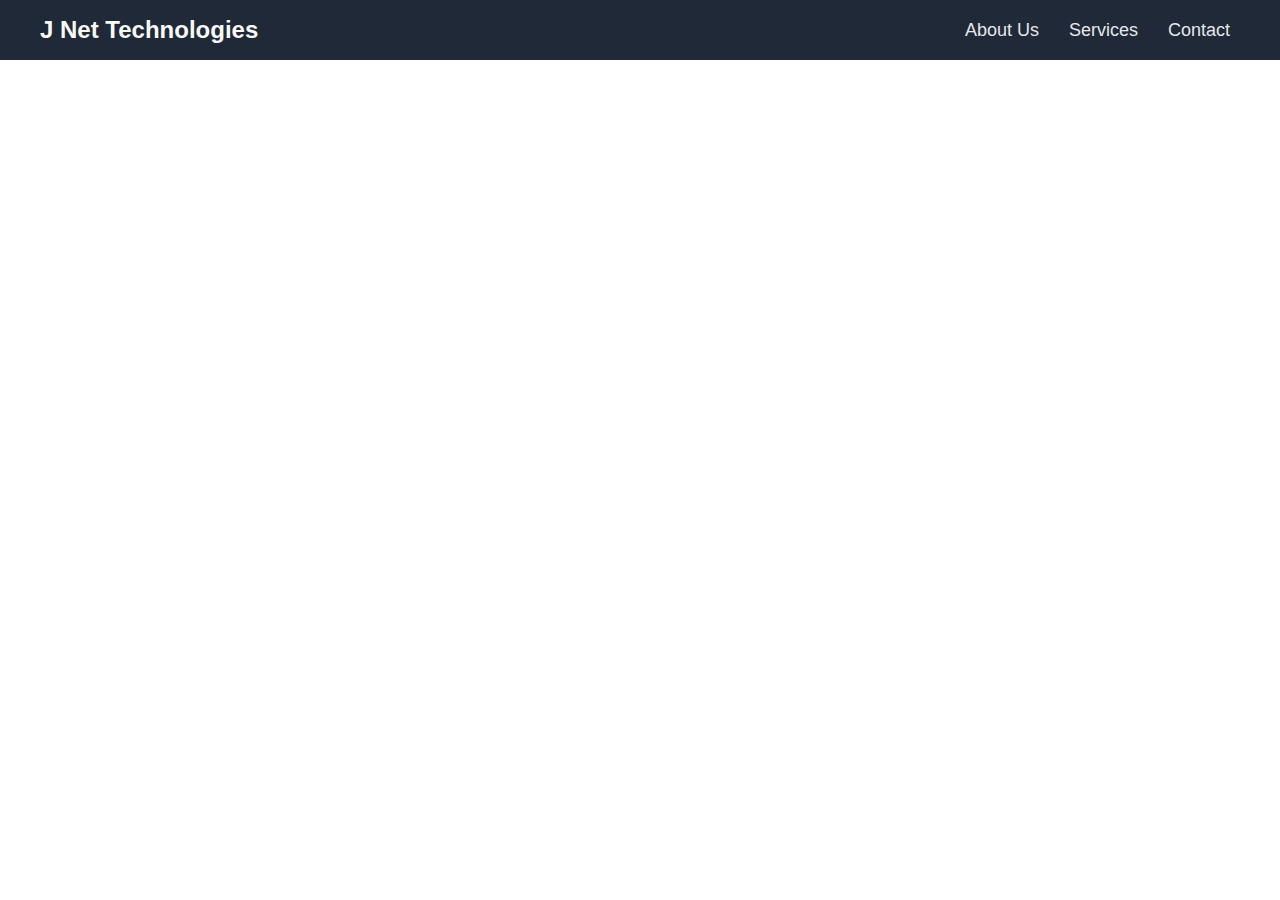
==== A1/index.html @ 6ad4e540 "added content to index.html and styles.html got the navbar done" ====
<!DOCTYPE html>
<html lang="en">
<head>
    <meta charset="UTF-8">
    <meta http-equiv="X-UA-Compatible" content="IE=edge">
    <meta name="viewport" content="width=device-width, initial-scale=1.0">
    <link rel="stylesheet" href="style.css">
    <title>Document</title>
</head>
<body>
    <div class='header'>
        <div class='navbar'>
            <!-- navbar to include header logo, and links-->
            <h1>J Net Technologies</h1>
            <div class='links'>
            <a href="www.google.com.au">About Us</a>
            <a href="www.google.com.au">Services</a>
            <a href="www.google.com.au">Contact</a>
            </div>
        </div>
    <div class='description'>
        <!-- Includes website description, sign up button and an image-->

        <div class='signupheader'>

        </div>
        <div class='image'>
            
        </div>
    </div>
    </div>
    
</body>
</html>
---- A1/style.css ----
body{
    margin: 0;
    font-family: Verdana, Geneva, Tahoma, sans-serif;
}


a{
    text-decoration: none;
    color: #E5E7EB;
    font-size: 18px;
}

.header{
    display: flex;
    flex-direction: column;
    background: #1F2937;
}

.navbar{
    display: flex;
    justify-content: space-between;
}

.links{
    display: flex;
    align-content: center;
    align-items: center;
    margin-right: 40px;
    gap: 10px;    
    
}

a{
    padding: 10px;
}

h1{
    font-size: 24px;
    color: #f9faf8;
    margin-left: 40px;
}
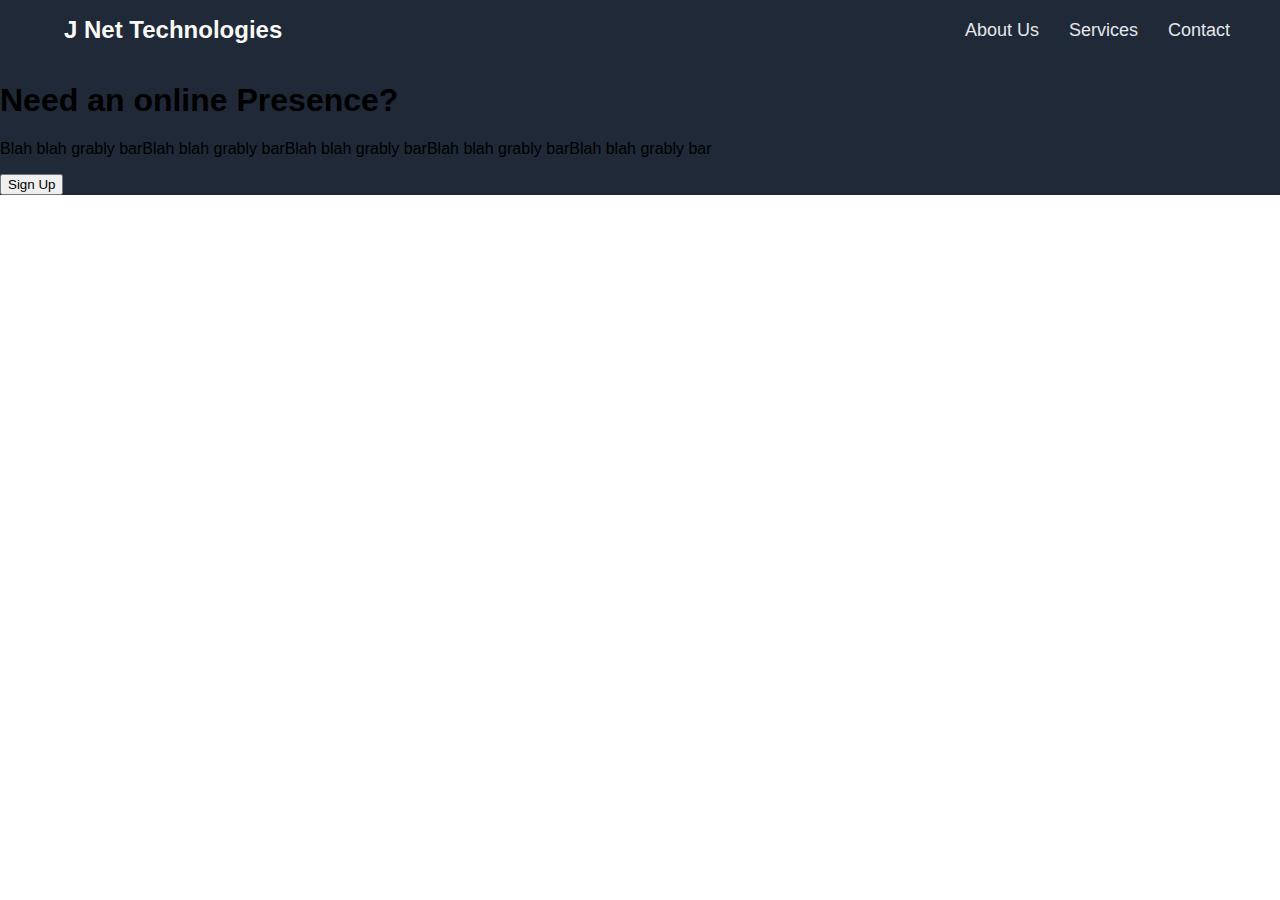
==== commit a82ca1a5: "addd extra" ====
--- a/A1/index.html
+++ b/A1/index.html
@@ -11,7 +11,7 @@
     <div class='header'>
         <div class='navbar'>
             <!-- navbar to include header logo, and links-->
-            <h1>J Net Technologies</h1>
+            <h1 class='nav'>J Net Technologies</h1>
             <div class='links'>
             <a href="www.google.com.au">About Us</a>
             <a href="www.google.com.au">Services</a>
@@ -22,7 +22,9 @@
         <!-- Includes website description, sign up button and an image-->
 
         <div class='signupheader'>
-
+            <h1 class='signup'>Need an online Presence?</h1>
+            <p class='signupp'>Blah blah grably barBlah blah grably barBlah blah grably barBlah blah grably barBlah blah grably bar</p>
+            <button>Sign Up</button>
         </div>
         <div class='image'>
             
--- a/A1/style.css
+++ b/A1/style.css
@@ -34,8 +34,8 @@
     padding: 10px;
 }
 
-h1{
+.nav{
     font-size: 24px;
     color: #f9faf8;
-    margin-left: 40px;
+    margin-left: 5%;
 }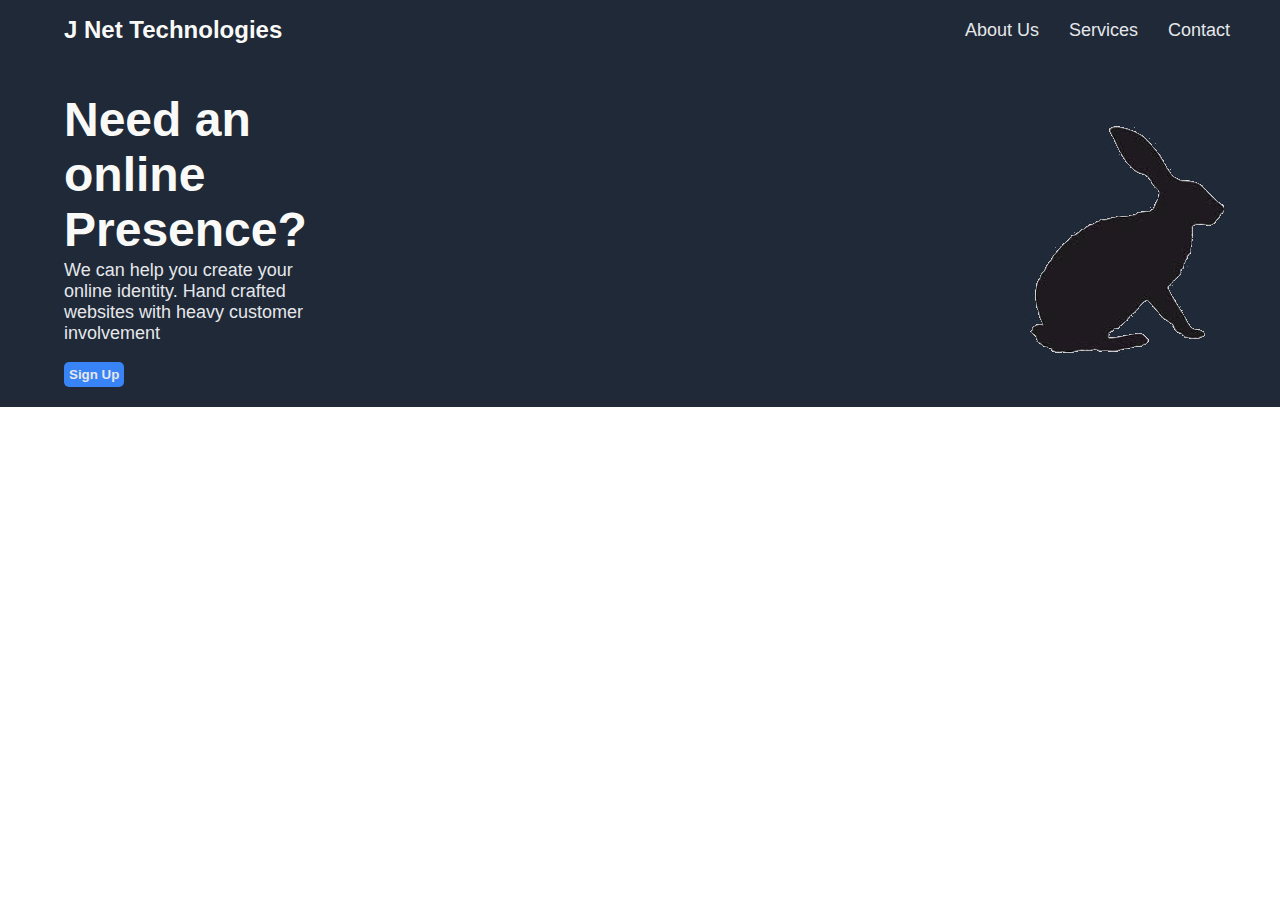
==== commit 70dcb4ae: "Got logo added, css worked out for header main text, as well as button" ====
--- a/A1/index.html
+++ b/A1/index.html
@@ -18,19 +18,23 @@
             <a href="www.google.com.au">Contact</a>
             </div>
         </div>
-    <div class='description'>
-        <!-- Includes website description, sign up button and an image-->
+        <div class='description'>
+            <!-- Includes website description, sign up button and an image-->
 
-        <div class='signupheader'>
-            <h1 class='signup'>Need an online Presence?</h1>
-            <p class='signupp'>Blah blah grably barBlah blah grably barBlah blah grably barBlah blah grably barBlah blah grably bar</p>
-            <button>Sign Up</button>
-        </div>
-        <div class='image'>
+            <div class='signupheader'>
+                <h1 class='signup'>Need an online Presence?</h1>
+                <p class='signupp'>We can help you create your online identity. Hand crafted websites with heavy customer involvement</p>
+                <button>Sign Up</button>
+                
+                
+            </div>
             
+            <div class='image'>
+                <img src="hare.jpeg"></img> 
+            </div>
+        
+        
         </div>
     </div>
-    </div>
-    
 </body>
 </html>--- a/A1/style.css
+++ b/A1/style.css
@@ -14,6 +14,7 @@
     display: flex;
     flex-direction: column;
     background: #1F2937;
+    padding-bottom: 20px;
 }
 
 .navbar{
@@ -34,8 +35,56 @@
     padding: 10px;
 }
 
+.description{
+    display:flex;
+    justify-content: space-between;
+    margin-left: 5%;
+}
+
 .nav{
     font-size: 24px;
     color: #f9faf8;
     margin-left: 5%;
-}+}
+
+.signupheader{
+    display: flex;
+    flex-direction: column;
+    justify-content: space-between;
+}
+
+button{
+    background-color:#3883F6;
+    border: 0;
+    border-radius: 5px;
+    padding: 5px;
+    color: #E5E7EB;
+    font-weight: bold;
+    padding-left: 5px;
+    padding-right: 5px;
+    width: max-content;
+}
+
+.signup{
+    font-size: 48px;
+    font-weight: extra bold;
+    color: #F9FAF8;
+    width: 30%;
+    margin-bottom: 1px;
+}
+
+p.signupp{
+    font-size: 18px;
+    color: #E5E7EB;
+    width:30%;
+    margin-top: 2px;
+}
+
+.image{
+    display: flex;
+    margin-right: 40px;
+    margin-top: 32.16px;
+    padding: 10px;
+    align-items: center;
+}
+
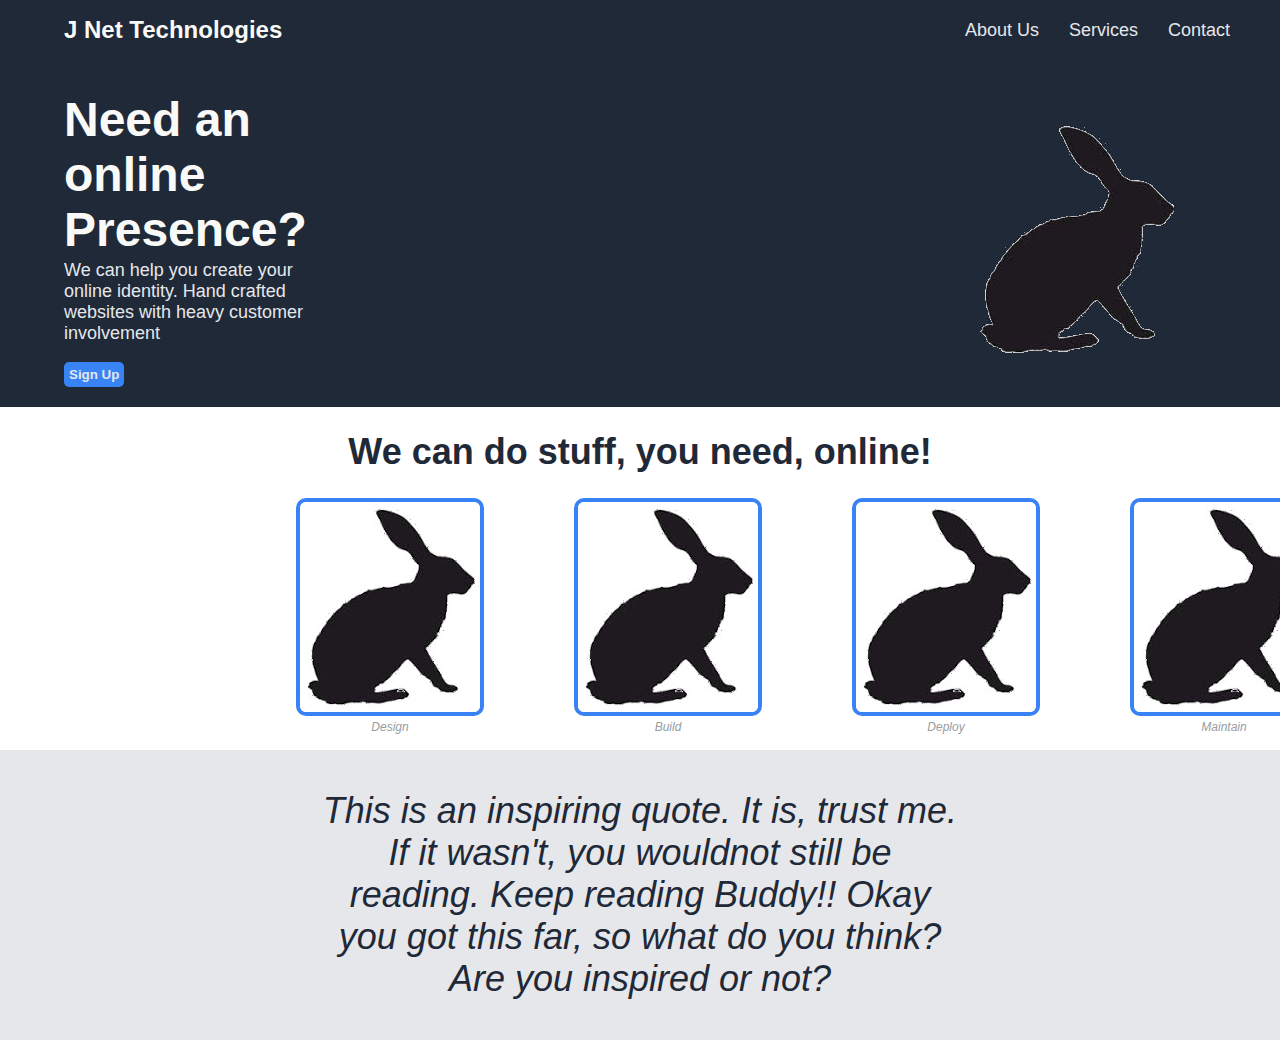
==== commit fea7d442: "added the random information section, and also the quote section" ====
--- a/A1/index.html
+++ b/A1/index.html
@@ -5,7 +5,8 @@
     <meta http-equiv="X-UA-Compatible" content="IE=edge">
     <meta name="viewport" content="width=device-width, initial-scale=1.0">
     <link rel="stylesheet" href="style.css">
-    <title>Document</title>
+    <link rel="shortcut icon" type="image/jpg" href="harefav.jpeg"/>
+    <title>J Net Technologies</title>
 </head>
 <body>
     <div class='header'>
@@ -36,5 +37,32 @@
         
         </div>
     </div>
+    <!-- the random information div-->
+    <div id='random'>
+        <h1 id='randomheader'>We can do stuff, you need, online!</h1>
+        <div id='thumbnails'>
+            <figure>
+                <img src='hare2.jpeg' class='thumb' alt='missing' />
+                <figcaption>Design</figcaption>
+            </figure>
+            <figure>
+                <img src='hare2.jpeg' class='thumb' alt='missing' />
+                <figcaption>Build</figcaption>
+            </figure>
+            <figure>
+                <img src='hare2.jpeg' class='thumb' alt='missing' />
+                <figcaption>Deploy</figcaption>
+            </figure>
+            <figure>
+                <img src='hare2.jpeg' class='thumb' alt='missing' />
+                <figcaption>Maintain</figcaption>
+            </figure>
+                                                
+        </div>
+    </div>
+    <div id='quotes'>
+        <!-- the quotes div-->
+        <p id='pquotes'>This is an inspiring quote. It is, trust me. If it wasn't, you wouldnot still be reading. Keep reading Buddy!! Okay you got this far, so what do you think? Are you inspired or not?</p>
+    </div>
 </body>
 </html>--- a/A1/style.css
+++ b/A1/style.css
@@ -82,9 +82,65 @@
 
 .image{
     display: flex;
-    margin-right: 40px;
+    margin-right: 90px;
     margin-top: 32.16px;
     padding: 10px;
     align-items: center;
 }
 
+#random{
+
+}
+
+#randomheader{
+    font-size: 36px;
+    font-weight: bolder;
+    width: auto;
+    text-align: center;
+    color: #1F2937;
+}
+
+#thumbnails{
+    display: flex;
+    flex-direction: row;
+    justify-content: space-between;
+    gap: 10px;
+    align-items: center;
+    margin-left: 20%;
+    margin-right: 20%;
+}
+
+.thumb{
+    border: 4px solid #3882F6;
+    border-radius: 10px;
+}
+
+figcaption{
+    text-align: center;
+    width: auto;
+    color: #999ca1;
+    font-style: italic;
+    font-size: 12px;
+    
+}
+
+figure{
+    margin-top: 0;
+}
+
+#quotes{
+    background-color: #E5E7EB;
+    padding-top: 40px;
+    padding-bottom: 40px;
+}
+
+#pquotes{
+    width: 50%;
+    text-align: center;
+    margin: auto;
+    justify-content: left;
+    font-size: 36px;
+    font-weight: lighter;
+    font-style: italic;
+    color: #1F2937;
+}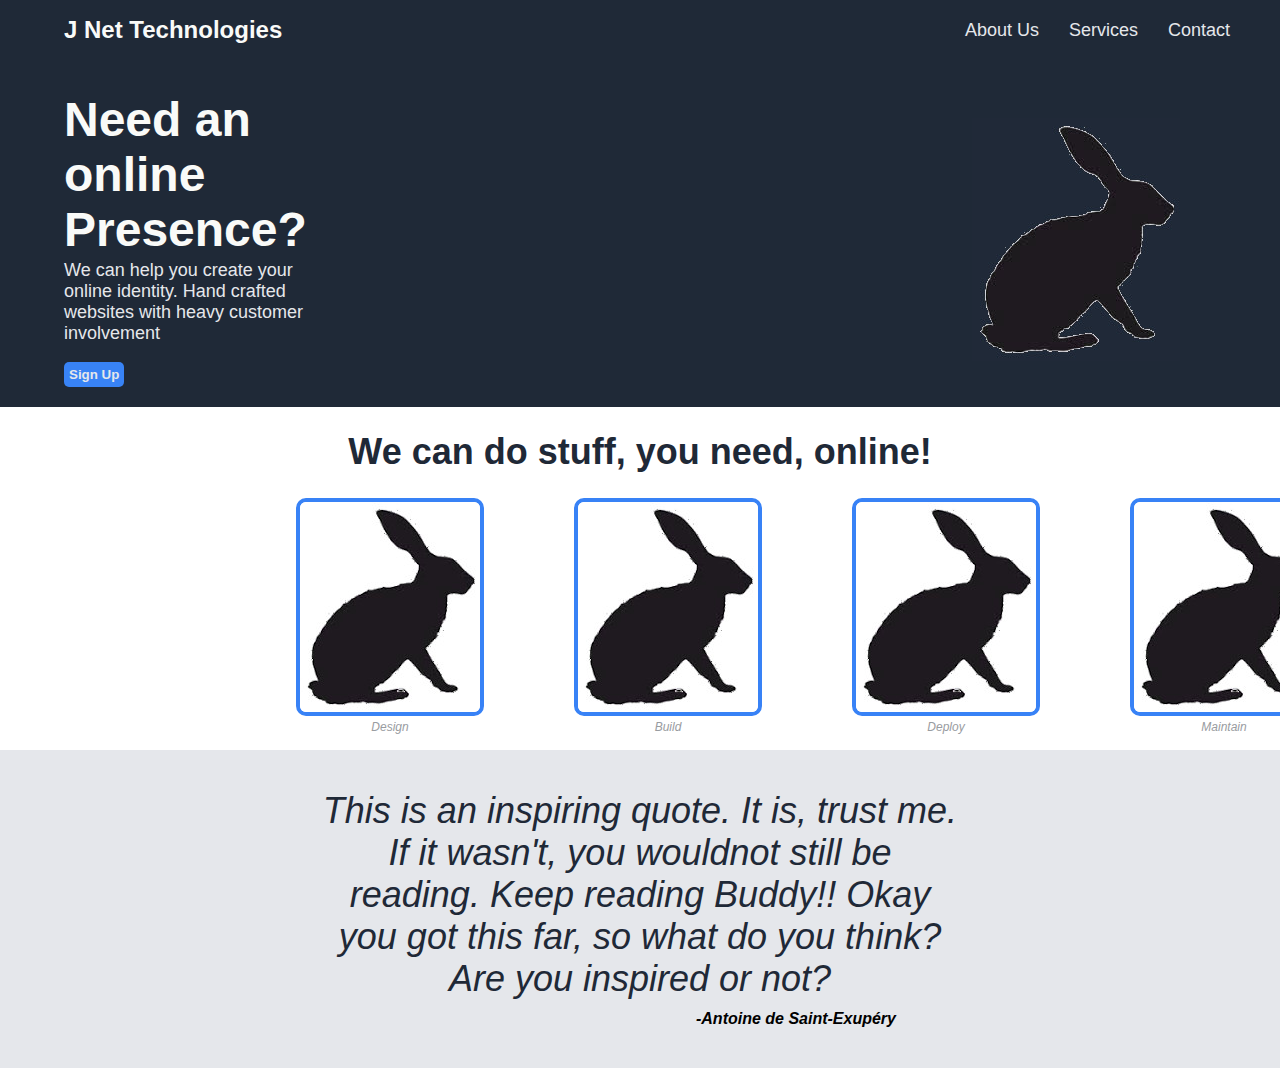
==== commit 910246ba: "more tweaks" ====
--- a/A1/index.html
+++ b/A1/index.html
@@ -63,6 +63,7 @@
     <div id='quotes'>
         <!-- the quotes div-->
         <p id='pquotes'>This is an inspiring quote. It is, trust me. If it wasn't, you wouldnot still be reading. Keep reading Buddy!! Okay you got this far, so what do you think? Are you inspired or not?</p>
+        <cite>-Antoine de Saint-Exupéry</cite>
     </div>
 </body>
 </html>--- a/A1/style.css
+++ b/A1/style.css
@@ -143,4 +143,12 @@
     font-weight: lighter;
     font-style: italic;
     color: #1F2937;
+}
+
+cite{
+    text-align: right;
+    display: block;
+    width:70%;
+    font-weight: bold;
+    margin-top: 10px;
 }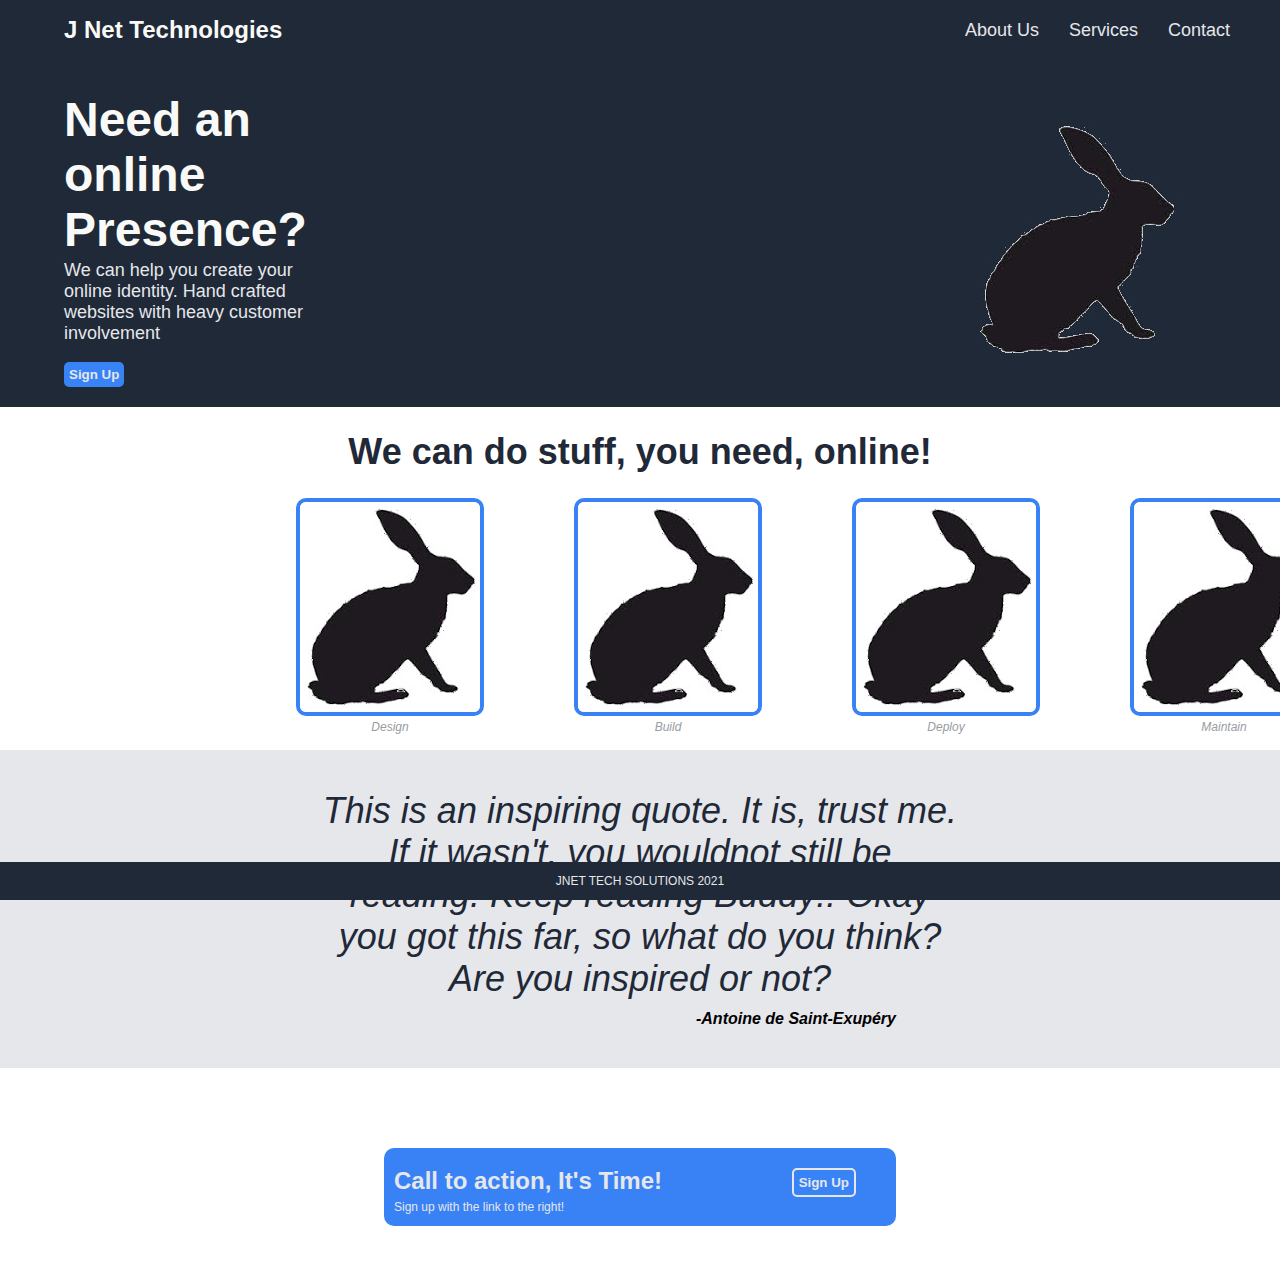
==== commit 36520c33: "finished off quote section, call to action and footer" ====
--- a/A1/index.html
+++ b/A1/index.html
@@ -65,5 +65,19 @@
         <p id='pquotes'>This is an inspiring quote. It is, trust me. If it wasn't, you wouldnot still be reading. Keep reading Buddy!! Okay you got this far, so what do you think? Are you inspired or not?</p>
         <cite>-Antoine de Saint-Exupéry</cite>
     </div>
+    <div id='callaction'>
+        <div id='cayateact'>
+        <h2 id='cayate'>Call to action, It's Time!</h2>
+        <h3 id='cayate2'>Sign up with the link to the right!</h3>
+        </div>
+        <div id='buuton'>
+            <button id='cllbutton'>Sign Up</button>
+        </div>
+        
+    </div>
+    
+    <div id='footer'>
+       <p>JNET TECH SOLUTIONS 2021</p>
+    </div>
 </body>
 </html>--- a/A1/style.css
+++ b/A1/style.css
@@ -151,4 +151,65 @@
     width:70%;
     font-weight: bold;
     margin-top: 10px;
+}
+
+#callaction{
+    display: flex;
+    flex-direction: row;
+    justify-content: space-between;
+    align-content: center;
+    margin-left: 30%;
+    margin-right: 30%;
+    margin-top: 80px;
+    margin-bottom: 40px;
+    background-color: #3882F6;
+    color: #E5E7EB;
+    border-radius: 10px;
+    padding-bottom: 5px 5px 5px 5px;
+}
+
+#cayateact{
+   margin-left: 10px;
+   margin-right: 10px;
+}
+
+#cayate2{
+    font-style: normal;
+    font-weight: lighter;
+    font-size: 12px;
+    margin-top: 0;
+}
+
+#cllbutton{
+    
+    margin-top: 20px;
+    margin-right: 10px;
+    border-color: #E5E7EB;
+    border: 2px solid #E5E7EB;
+    padding-left:5px;
+    padding-right:5px;
+}
+
+#buuton{
+    margin-right: 30px;
+}
+
+#cayate{
+    margin-bottom: 5px;
+}
+
+#footer{
+    background-color: #1F2937;
+    color: #E5E7EB;
+    
+    align-items: center;
+    margin:auto;
+    display: flex;
+    justify-content: center;
+    font-size: 12px;
+    
+    margin-bottom: 0;
+    width: 100%;
+    position: absolute;
+    bottom: 0;
 }